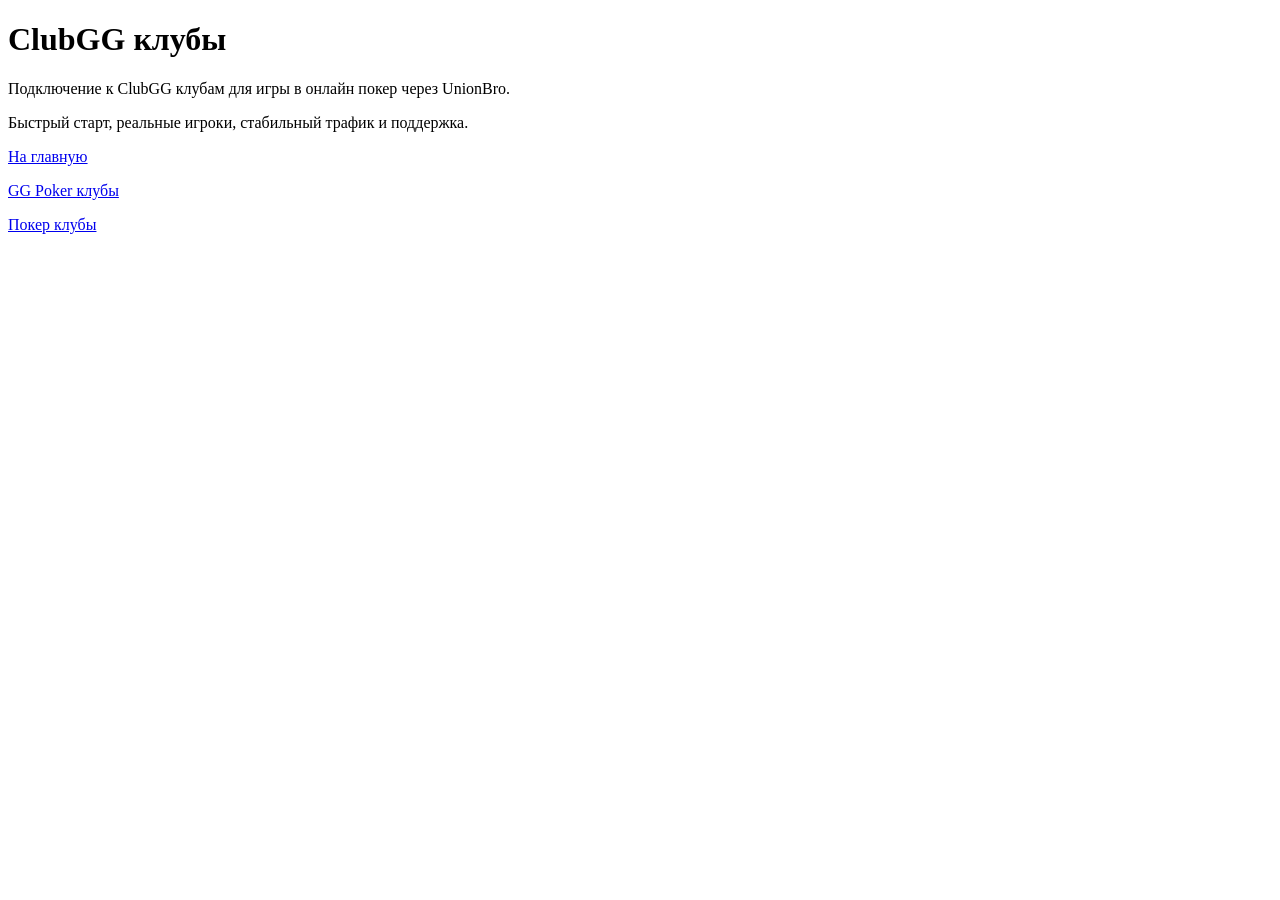
==== clubgg.html @ 5b3dd705 "Create clubgg.html" ====
<!DOCTYPE html>
<html lang="ru">
<head>
  <meta charset="UTF-8" />
  <meta name="viewport" content="width=device-width, initial-scale=1.0" />

  <title>ClubGG клубы — онлайн покер и подключение | UnionBro</title>
  <meta name="description" content="ClubGG клубы — быстрый доступ к онлайн покеру, активные игры, удобное подключение и поддержка от UnionBro." />
  <link rel="canonical" href="https://brouniongg.com/clubgg.html" />

  <meta property="og:title" content="ClubGG клубы — онлайн покер и подключение | UnionBro" />
  <meta property="og:description" content="Подключение к ClubGG клубам, активные столы и онлайн покер." />
  <meta property="og:url" content="https://brouniongg.com/clubgg.html" />
  <meta property="og:image" content="https://brouniongg.com/opengraph.jpg" />
  <meta property="og:type" content="website" />

  <link rel="icon" type="image/png" href="/favicon.png" />
</head>
<body>
  <h1>ClubGG клубы</h1>

  <p>Подключение к ClubGG клубам для игры в онлайн покер через UnionBro.</p>
  <p>Быстрый старт, реальные игроки, стабильный трафик и поддержка.</p>

  <p><a href="/">На главную</a></p>
  <p><a href="/gg-poker.html">GG Poker клубы</a></p>
  <p><a href="/poker-clubs.html">Покер клубы</a></p>
</body>
</html>
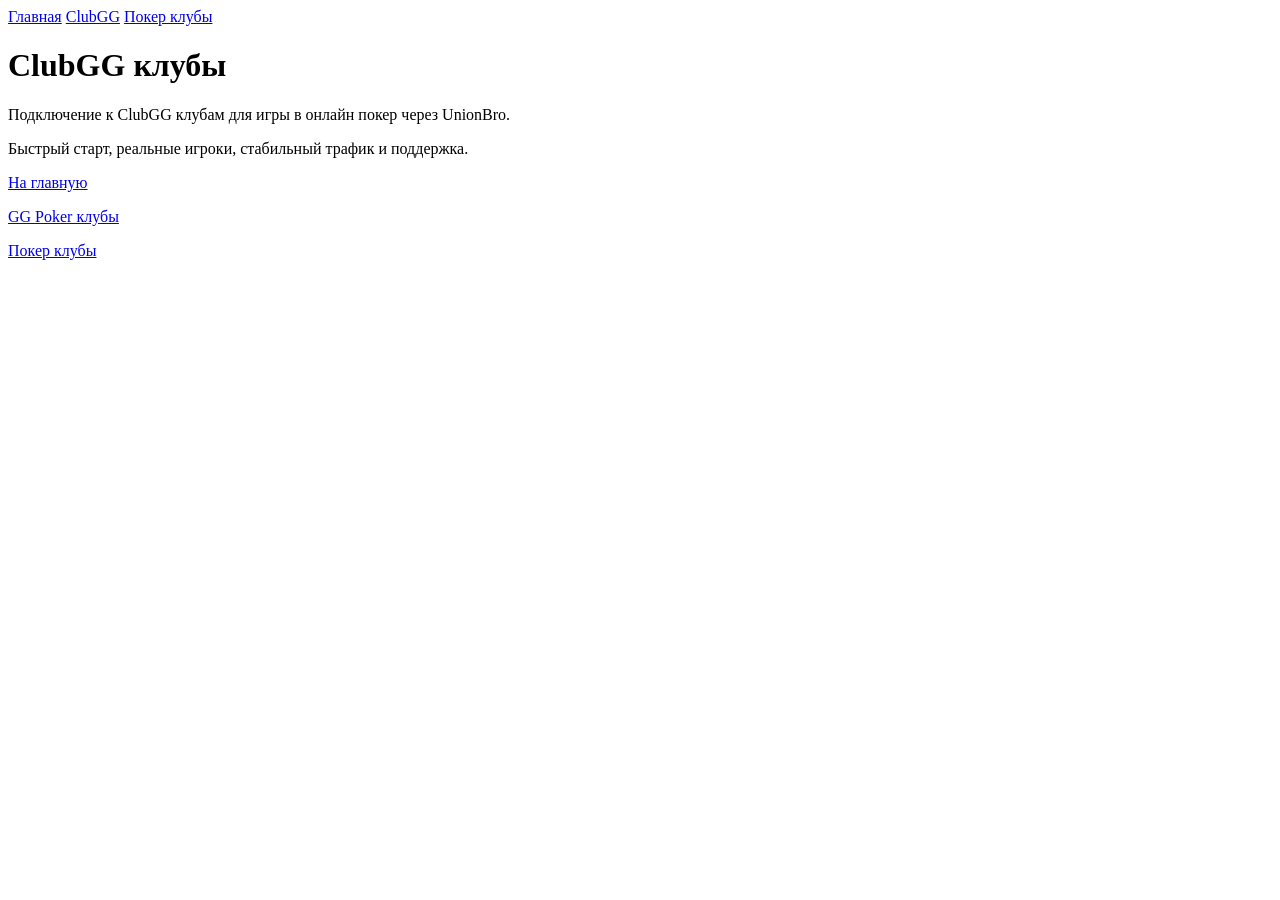
==== commit adaa7561: "Update clubgg.html" ====
--- a/clubgg.html
+++ b/clubgg.html
@@ -17,6 +17,11 @@
   <link rel="icon" type="image/png" href="/favicon.png" />
 </head>
 <body>
+   <nav>
+  <a href="/">Главная</a>
+  <a href="/clubgg.html">ClubGG</a>
+  <a href="/poker-clubs.html">Покер клубы</a>
+</nav>
   <h1>ClubGG клубы</h1>
 
   <p>Подключение к ClubGG клубам для игры в онлайн покер через UnionBro.</p>
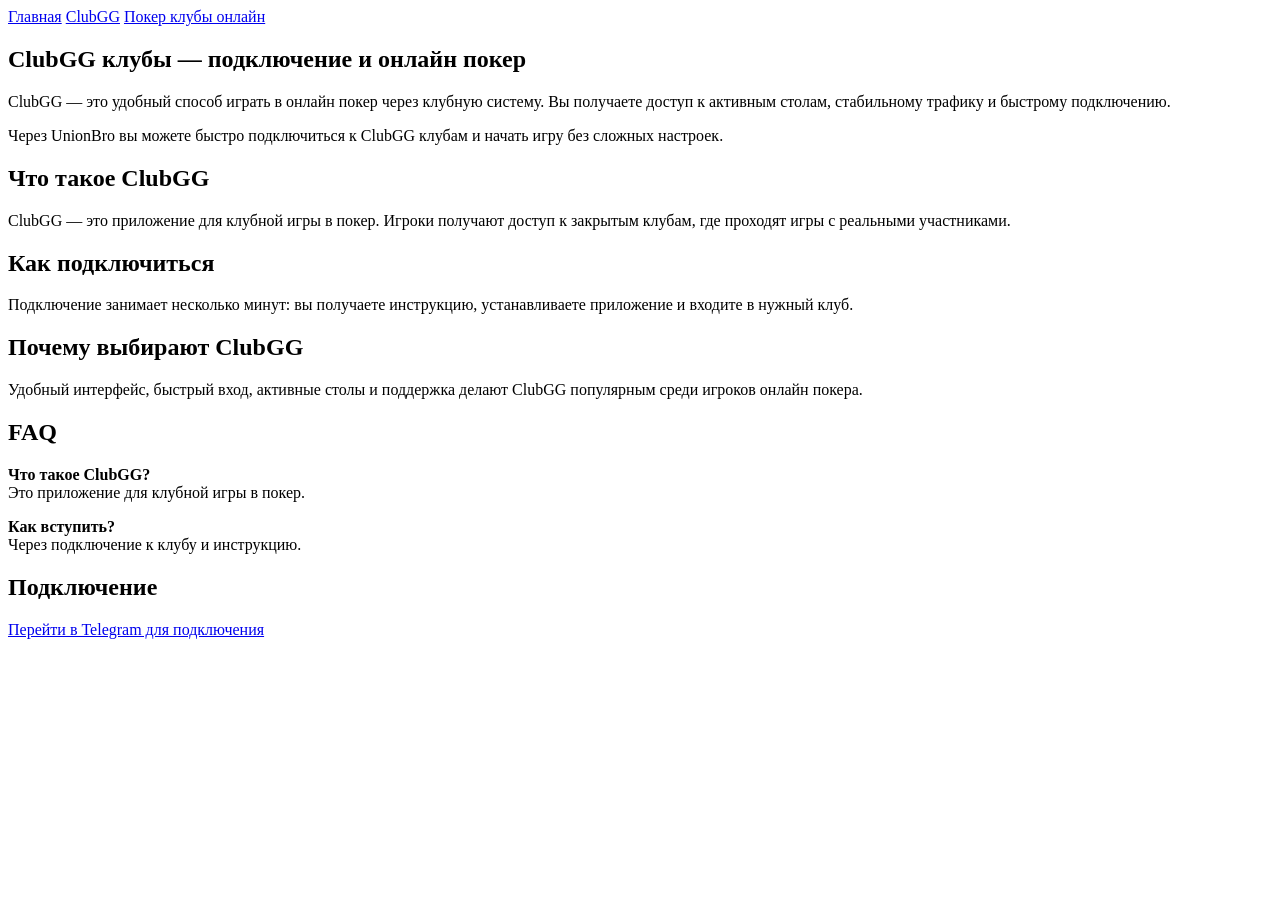
==== commit f3e54973: "Update clubgg.html" ====
--- a/clubgg.html
+++ b/clubgg.html
@@ -17,18 +17,70 @@
   <link rel="icon" type="image/png" href="/favicon.png" />
 </head>
 <body>
-   <nav>
-  <a href="/">Главная</a>
-  <a href="/clubgg.html">ClubGG</a>
-  <a href="/poker-clubs.html">Покер клубы</a>
-</nav>
-  <h1>ClubGG клубы</h1>
 
-  <p>Подключение к ClubGG клубам для игры в онлайн покер через UnionBro.</p>
-  <p>Быстрый старт, реальные игроки, стабильный трафик и поддержка.</p>
+  <nav>
+    <a href="/">Главная</a>
+    <a href="/clubgg.html">ClubGG</a>
+    <a href="/poker-clubs.html">Покер клубы онлайн</a>
+  </nav>
 
-  <p><a href="/">На главную</a></p>
-  <p><a href="/gg-poker.html">GG Poker клубы</a></p>
-  <p><a href="/poker-clubs.html">Покер клубы</a></p>
+  <main>
+
+    <section>
+      <h1>ClubGG клубы — подключение и онлайн покер</h1>
+
+      <p>
+        ClubGG — это удобный способ играть в онлайн покер через клубную систему.
+        Вы получаете доступ к активным столам, стабильному трафику и быстрому подключению.
+      </p>
+
+      <p>
+        Через UnionBro вы можете быстро подключиться к ClubGG клубам и начать игру без сложных настроек.
+      </p>
+    </section>
+
+    <section>
+      <h2>Что такое ClubGG</h2>
+      <p>
+        ClubGG — это приложение для клубной игры в покер. Игроки получают доступ к закрытым клубам,
+        где проходят игры с реальными участниками.
+      </p>
+    </section>
+
+    <section>
+      <h2>Как подключиться</h2>
+      <p>
+        Подключение занимает несколько минут: вы получаете инструкцию, устанавливаете приложение
+        и входите в нужный клуб.
+      </p>
+    </section>
+
+    <section>
+      <h2>Почему выбирают ClubGG</h2>
+      <p>
+        Удобный интерфейс, быстрый вход, активные столы и поддержка делают ClubGG популярным
+        среди игроков онлайн покера.
+      </p>
+    </section>
+
+    <section>
+      <h2>FAQ</h2>
+
+      <p><strong>Что такое ClubGG?</strong><br>
+      Это приложение для клубной игры в покер.</p>
+
+      <p><strong>Как вступить?</strong><br>
+      Через подключение к клубу и инструкцию.</p>
+    </section>
+
+    <section>
+      <h2>Подключение</h2>
+      <p>
+        <a href="ТВОЯ_ССЫЛКА">Перейти в Telegram для подключения</a>
+      </p>
+    </section>
+
+  </main>
+
 </body>
 </html>
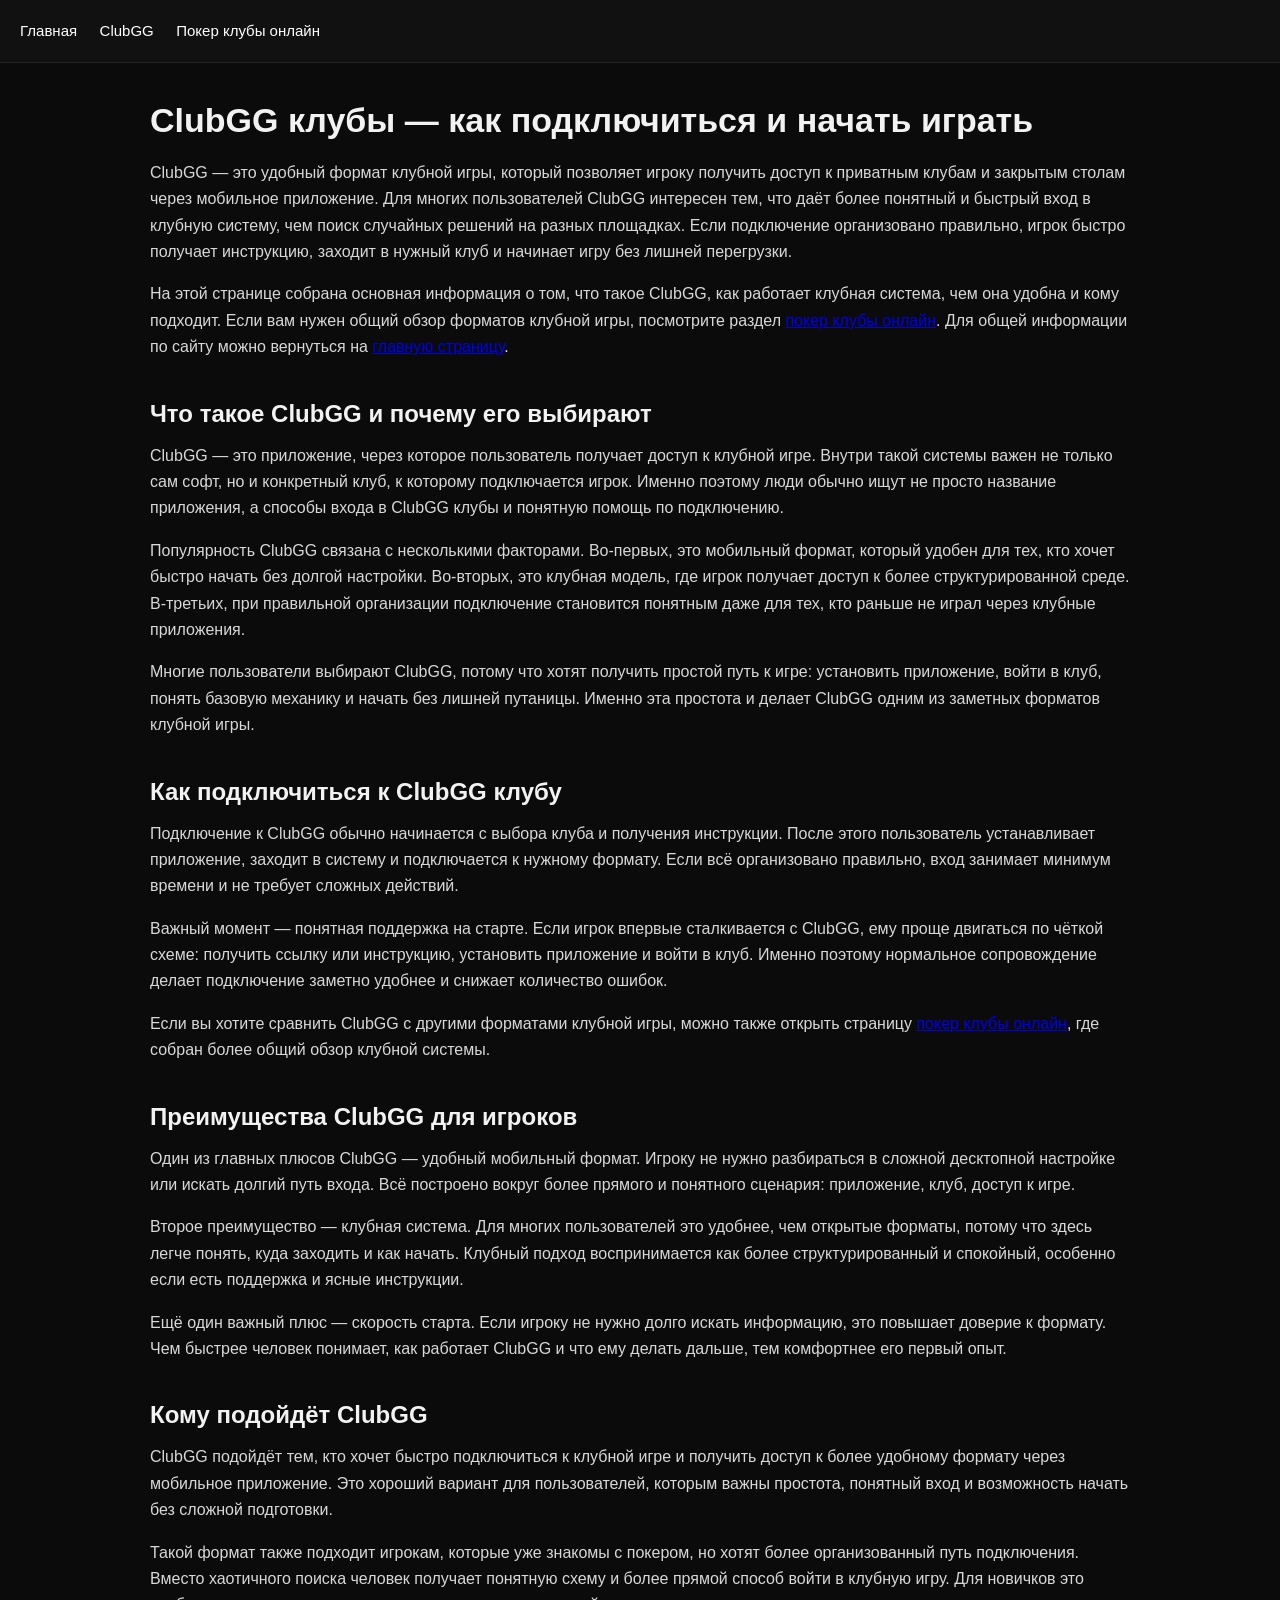
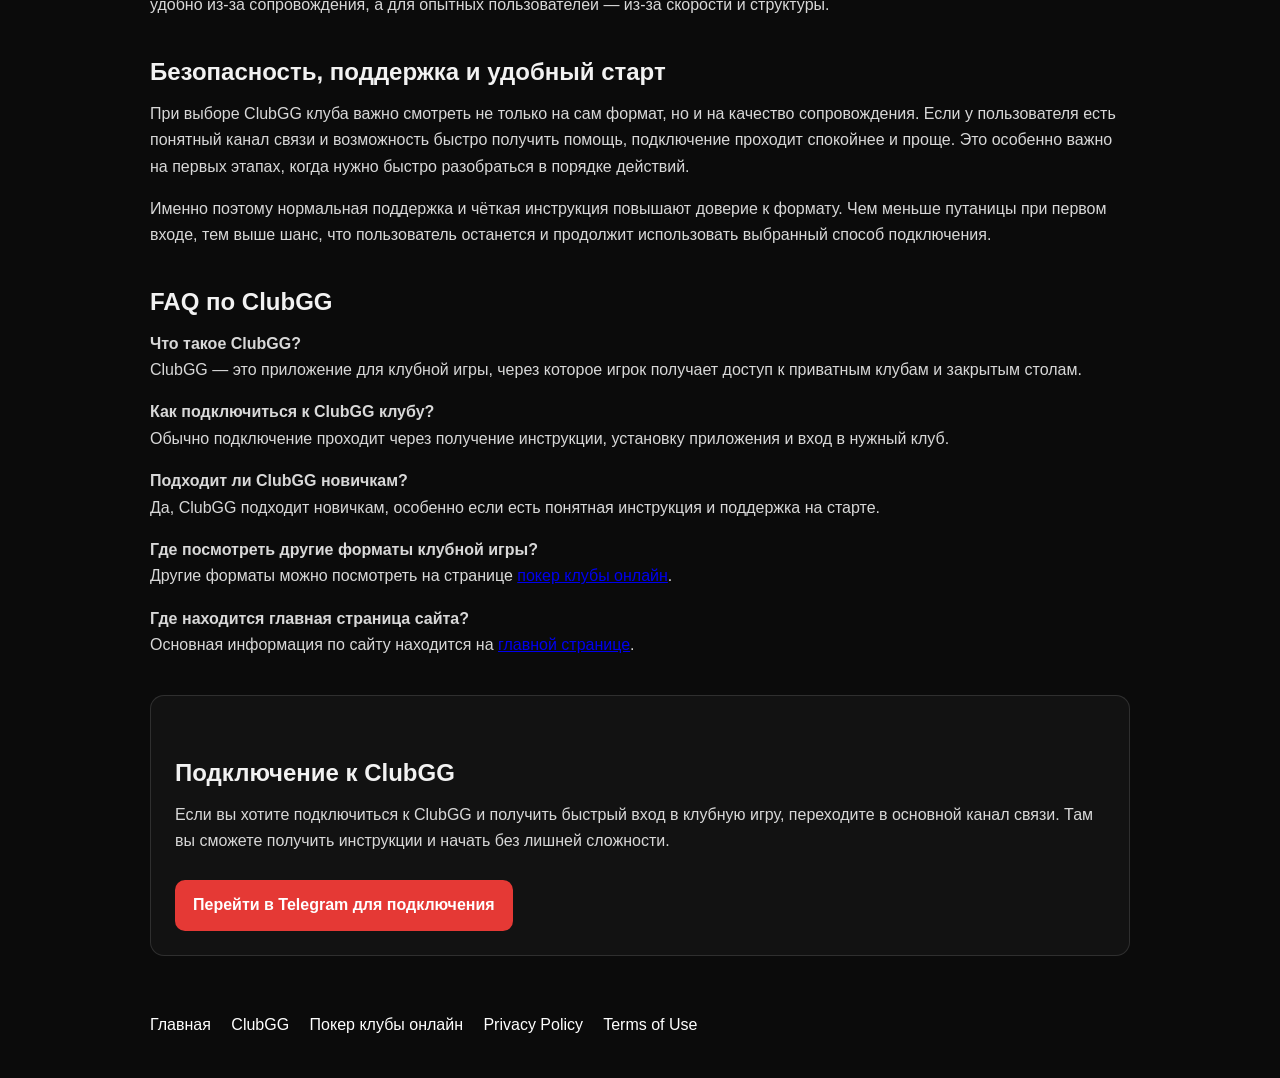
==== commit 82aa6420: "Update clubgg.html" ====
--- a/clubgg.html
+++ b/clubgg.html
@@ -4,20 +4,156 @@
   <meta charset="UTF-8" />
   <meta name="viewport" content="width=device-width, initial-scale=1.0" />
 
-  <title>ClubGG клубы — онлайн покер и подключение | UnionBro</title>
-  <meta name="description" content="ClubGG клубы — быстрый доступ к онлайн покеру, активные игры, удобное подключение и поддержка от UnionBro." />
+  <title>ClubGG клубы — как подключиться и начать играть | UnionBro</title>
+  <meta name="description" content="ClubGG клубы: как подключиться, начать играть, получить быстрый вход, поддержку и доступ к удобному формату клубной игры." />
+  <meta name="robots" content="index, follow" />
   <link rel="canonical" href="https://brouniongg.com/clubgg.html" />
-
-  <meta property="og:title" content="ClubGG клубы — онлайн покер и подключение | UnionBro" />
-  <meta property="og:description" content="Подключение к ClubGG клубам, активные столы и онлайн покер." />
+  <link rel="icon" type="image/png" href="/favicon.png" />
+
+  <meta property="og:type" content="website" />
+  <meta property="og:site_name" content="UnionBro" />
+  <meta property="og:title" content="ClubGG клубы — как подключиться и начать играть | UnionBro" />
+  <meta property="og:description" content="Подключение к ClubGG клубам, быстрый вход, понятный формат игры и поддержка на старте через UnionBro." />
   <meta property="og:url" content="https://brouniongg.com/clubgg.html" />
   <meta property="og:image" content="https://brouniongg.com/opengraph.jpg" />
-  <meta property="og:type" content="website" />
-
-  <link rel="icon" type="image/png" href="/favicon.png" />
+
+  <meta name="twitter:card" content="summary_large_image" />
+  <meta name="twitter:title" content="ClubGG клубы — как подключиться и начать играть | UnionBro" />
+  <meta name="twitter:description" content="Как работает ClubGG, как подключиться к клубу и получить быстрый старт в удобном клубном формате." />
+  <meta name="twitter:image" content="https://brouniongg.com/opengraph.jpg" />
+
+  <script type="application/ld+json">
+  {
+    "@context": "https://schema.org",
+    "@type": "FAQPage",
+    "mainEntity": [
+      {
+        "@type": "Question",
+        "name": "Что такое ClubGG?",
+        "acceptedAnswer": {
+          "@type": "Answer",
+          "text": "ClubGG — это приложение для клубной игры, через которое игрок получает доступ к приватным клубам и закрытым столам."
+        }
+      },
+      {
+        "@type": "Question",
+        "name": "Как подключиться к ClubGG клубу?",
+        "acceptedAnswer": {
+          "@type": "Answer",
+          "text": "Обычно подключение проходит через получение инструкции, установку приложения и вход в нужный клуб."
+        }
+      },
+      {
+        "@type": "Question",
+        "name": "Подходит ли ClubGG новичкам?",
+        "acceptedAnswer": {
+          "@type": "Answer",
+          "text": "Да, ClubGG подходит новичкам, особенно если есть понятная инструкция и поддержка на старте."
+        }
+      },
+      {
+        "@type": "Question",
+        "name": "Где посмотреть другие форматы клубной игры?",
+        "acceptedAnswer": {
+          "@type": "Answer",
+          "text": "Другие форматы можно посмотреть на странице 'Покер клубы онлайн'."
+        }
+      },
+      {
+        "@type": "Question",
+        "name": "Где находится главная страница сайта?",
+        "acceptedAnswer": {
+          "@type": "Answer",
+          "text": "Основная информация по сайту находится на главной странице."
+        }
+      }
+    ]
+  }
+  </script>
+
+  <style>
+    body {
+      margin: 0;
+      font-family: Arial, sans-serif;
+      line-height: 1.65;
+      background: #0b0b0b;
+      color: #f2f2f2;
+    }
+
+    nav {
+      padding: 18px 20px;
+      border-bottom: 1px solid rgba(255,255,255,0.08);
+      background: #111;
+    }
+
+    nav a {
+      color: #fff;
+      text-decoration: none;
+      margin-right: 18px;
+      font-size: 15px;
+    }
+
+    main {
+      max-width: 980px;
+      margin: 0 auto;
+      padding: 36px 20px 56px;
+    }
+
+    h1, h2 {
+      line-height: 1.25;
+      margin-top: 0;
+    }
+
+    h1 {
+      font-size: 34px;
+      margin-bottom: 18px;
+    }
+
+    h2 {
+      font-size: 24px;
+      margin-bottom: 14px;
+      margin-top: 38px;
+    }
+
+    p {
+      margin: 0 0 16px;
+      color: #d8d8d8;
+    }
+
+    .cta-box {
+      margin-top: 36px;
+      padding: 24px;
+      border: 1px solid rgba(255,255,255,0.12);
+      border-radius: 14px;
+      background: rgba(255,255,255,0.03);
+    }
+
+    .cta-link {
+      display: inline-block;
+      margin-top: 10px;
+      padding: 12px 18px;
+      border-radius: 10px;
+      background: #e53935;
+      color: #fff;
+      text-decoration: none;
+      font-weight: bold;
+    }
+
+    footer {
+      max-width: 980px;
+      margin: 0 auto;
+      padding: 0 20px 40px;
+      color: #aaa;
+    }
+
+    footer a {
+      color: #fff;
+      text-decoration: none;
+      margin-right: 16px;
+    }
+  </style>
 </head>
 <body>
-
   <nav>
     <a href="/">Главная</a>
     <a href="/clubgg.html">ClubGG</a>
@@ -25,62 +161,145 @@
   </nav>
 
   <main>
-
-    <section>
-      <h1>ClubGG клубы — подключение и онлайн покер</h1>
-
-      <p>
-        ClubGG — это удобный способ играть в онлайн покер через клубную систему.
-        Вы получаете доступ к активным столам, стабильному трафику и быстрому подключению.
-      </p>
-
-      <p>
-        Через UnionBro вы можете быстро подключиться к ClubGG клубам и начать игру без сложных настроек.
-      </p>
-    </section>
-
-    <section>
-      <h2>Что такое ClubGG</h2>
-      <p>
-        ClubGG — это приложение для клубной игры в покер. Игроки получают доступ к закрытым клубам,
-        где проходят игры с реальными участниками.
-      </p>
-    </section>
-
-    <section>
-      <h2>Как подключиться</h2>
-      <p>
-        Подключение занимает несколько минут: вы получаете инструкцию, устанавливаете приложение
-        и входите в нужный клуб.
-      </p>
-    </section>
-
-    <section>
-      <h2>Почему выбирают ClubGG</h2>
-      <p>
-        Удобный интерфейс, быстрый вход, активные столы и поддержка делают ClubGG популярным
-        среди игроков онлайн покера.
-      </p>
-    </section>
-
-    <section>
-      <h2>FAQ</h2>
-
+    <section>
+      <h1>ClubGG клубы — как подключиться и начать играть</h1>
+      <p>
+        ClubGG — это удобный формат клубной игры, который позволяет игроку получить доступ к приватным
+        клубам и закрытым столам через мобильное приложение. Для многих пользователей ClubGG интересен
+        тем, что даёт более понятный и быстрый вход в клубную систему, чем поиск случайных решений на
+        разных площадках. Если подключение организовано правильно, игрок быстро получает инструкцию,
+        заходит в нужный клуб и начинает игру без лишней перегрузки.
+      </p>
+      <p>
+        На этой странице собрана основная информация о том, что такое ClubGG, как работает клубная система,
+        чем она удобна и кому подходит. Если вам нужен общий обзор форматов клубной игры, посмотрите раздел
+        <a href="/poker-clubs.html">покер клубы онлайн</a>. Для общей информации по сайту можно вернуться
+        на <a href="/">главную страницу</a>.
+      </p>
+    </section>
+
+    <section>
+      <h2>Что такое ClubGG и почему его выбирают</h2>
+      <p>
+        ClubGG — это приложение, через которое пользователь получает доступ к клубной игре. Внутри такой
+        системы важен не только сам софт, но и конкретный клуб, к которому подключается игрок. Именно поэтому
+        люди обычно ищут не просто название приложения, а способы входа в ClubGG клубы и понятную помощь
+        по подключению.
+      </p>
+      <p>
+        Популярность ClubGG связана с несколькими факторами. Во-первых, это мобильный формат, который удобен
+        для тех, кто хочет быстро начать без долгой настройки. Во-вторых, это клубная модель, где игрок
+        получает доступ к более структурированной среде. В-третьих, при правильной организации подключение
+        становится понятным даже для тех, кто раньше не играл через клубные приложения.
+      </p>
+      <p>
+        Многие пользователи выбирают ClubGG, потому что хотят получить простой путь к игре: установить
+        приложение, войти в клуб, понять базовую механику и начать без лишней путаницы. Именно эта простота
+        и делает ClubGG одним из заметных форматов клубной игры.
+      </p>
+    </section>
+
+    <section>
+      <h2>Как подключиться к ClubGG клубу</h2>
+      <p>
+        Подключение к ClubGG обычно начинается с выбора клуба и получения инструкции. После этого пользователь
+        устанавливает приложение, заходит в систему и подключается к нужному формату. Если всё организовано
+        правильно, вход занимает минимум времени и не требует сложных действий.
+      </p>
+      <p>
+        Важный момент — понятная поддержка на старте. Если игрок впервые сталкивается с ClubGG, ему проще
+        двигаться по чёткой схеме: получить ссылку или инструкцию, установить приложение и войти в клуб.
+        Именно поэтому нормальное сопровождение делает подключение заметно удобнее и снижает количество ошибок.
+      </p>
+      <p>
+        Если вы хотите сравнить ClubGG с другими форматами клубной игры, можно также открыть страницу
+        <a href="/poker-clubs.html">покер клубы онлайн</a>, где собран более общий обзор клубной системы.
+      </p>
+    </section>
+
+    <section>
+      <h2>Преимущества ClubGG для игроков</h2>
+      <p>
+        Один из главных плюсов ClubGG — удобный мобильный формат. Игроку не нужно разбираться в сложной
+        десктопной настройке или искать долгий путь входа. Всё построено вокруг более прямого и понятного
+        сценария: приложение, клуб, доступ к игре.
+      </p>
+      <p>
+        Второе преимущество — клубная система. Для многих пользователей это удобнее, чем открытые форматы,
+        потому что здесь легче понять, куда заходить и как начать. Клубный подход воспринимается как более
+        структурированный и спокойный, особенно если есть поддержка и ясные инструкции.
+      </p>
+      <p>
+        Ещё один важный плюс — скорость старта. Если игроку не нужно долго искать информацию, это повышает
+        доверие к формату. Чем быстрее человек понимает, как работает ClubGG и что ему делать дальше, тем
+        комфортнее его первый опыт.
+      </p>
+    </section>
+
+    <section>
+      <h2>Кому подойдёт ClubGG</h2>
+      <p>
+        ClubGG подойдёт тем, кто хочет быстро подключиться к клубной игре и получить доступ к более удобному
+        формату через мобильное приложение. Это хороший вариант для пользователей, которым важны простота,
+        понятный вход и возможность начать без сложной подготовки.
+      </p>
+      <p>
+        Такой формат также подходит игрокам, которые уже знакомы с покером, но хотят более организованный путь
+        подключения. Вместо хаотичного поиска человек получает понятную схему и более прямой способ войти в
+        клубную игру. Для новичков это удобно из-за сопровождения, а для опытных пользователей — из-за скорости
+        и структуры.
+      </p>
+    </section>
+
+    <section>
+      <h2>Безопасность, поддержка и удобный старт</h2>
+      <p>
+        При выборе ClubGG клуба важно смотреть не только на сам формат, но и на качество сопровождения.
+        Если у пользователя есть понятный канал связи и возможность быстро получить помощь, подключение
+        проходит спокойнее и проще. Это особенно важно на первых этапах, когда нужно быстро разобраться
+        в порядке действий.
+      </p>
+      <p>
+        Именно поэтому нормальная поддержка и чёткая инструкция повышают доверие к формату. Чем меньше
+        путаницы при первом входе, тем выше шанс, что пользователь останется и продолжит использовать
+        выбранный способ подключения.
+      </p>
+    </section>
+
+    <section>
+      <h2>FAQ по ClubGG</h2>
       <p><strong>Что такое ClubGG?</strong><br>
-      Это приложение для клубной игры в покер.</p>
-
-      <p><strong>Как вступить?</strong><br>
-      Через подключение к клубу и инструкцию.</p>
-    </section>
-
-    <section>
-      <h2>Подключение</h2>
-      <p>
-        <a href="ТВОЯ_ССЫЛКА">Перейти в Telegram для подключения</a>
-      </p>
-    </section>
-
+      ClubGG — это приложение для клубной игры, через которое игрок получает доступ к приватным клубам и закрытым столам.</p>
+
+      <p><strong>Как подключиться к ClubGG клубу?</strong><br>
+      Обычно подключение проходит через получение инструкции, установку приложения и вход в нужный клуб.</p>
+
+      <p><strong>Подходит ли ClubGG новичкам?</strong><br>
+      Да, ClubGG подходит новичкам, особенно если есть понятная инструкция и поддержка на старте.</p>
+
+      <p><strong>Где посмотреть другие форматы клубной игры?</strong><br>
+      Другие форматы можно посмотреть на странице <a href="/poker-clubs.html">покер клубы онлайн</a>.</p>
+
+      <p><strong>Где находится главная страница сайта?</strong><br>
+      Основная информация по сайту находится на <a href="/">главной странице</a>.</p>
+    </section>
+
+    <section class="cta-box">
+      <h2>Подключение к ClubGG</h2>
+      <p>
+        Если вы хотите подключиться к ClubGG и получить быстрый вход в клубную игру, переходите в основной
+        канал связи. Там вы сможете получить инструкции и начать без лишней сложности.
+      </p>
+      <a class="cta-link" href="ТВОЯ_ССЫЛКА_НА_TELEGRAM">Перейти в Telegram для подключения</a>
+    </section>
   </main>
 
+  <footer>
+    <a href="/">Главная</a>
+    <a href="/clubgg.html">ClubGG</a>
+    <a href="/poker-clubs.html">Покер клубы онлайн</a>
+    <a href="/privacy.html">Privacy Policy</a>
+    <a href="/terms.html">Terms of Use</a>
+  </footer>
 </body>
 </html>
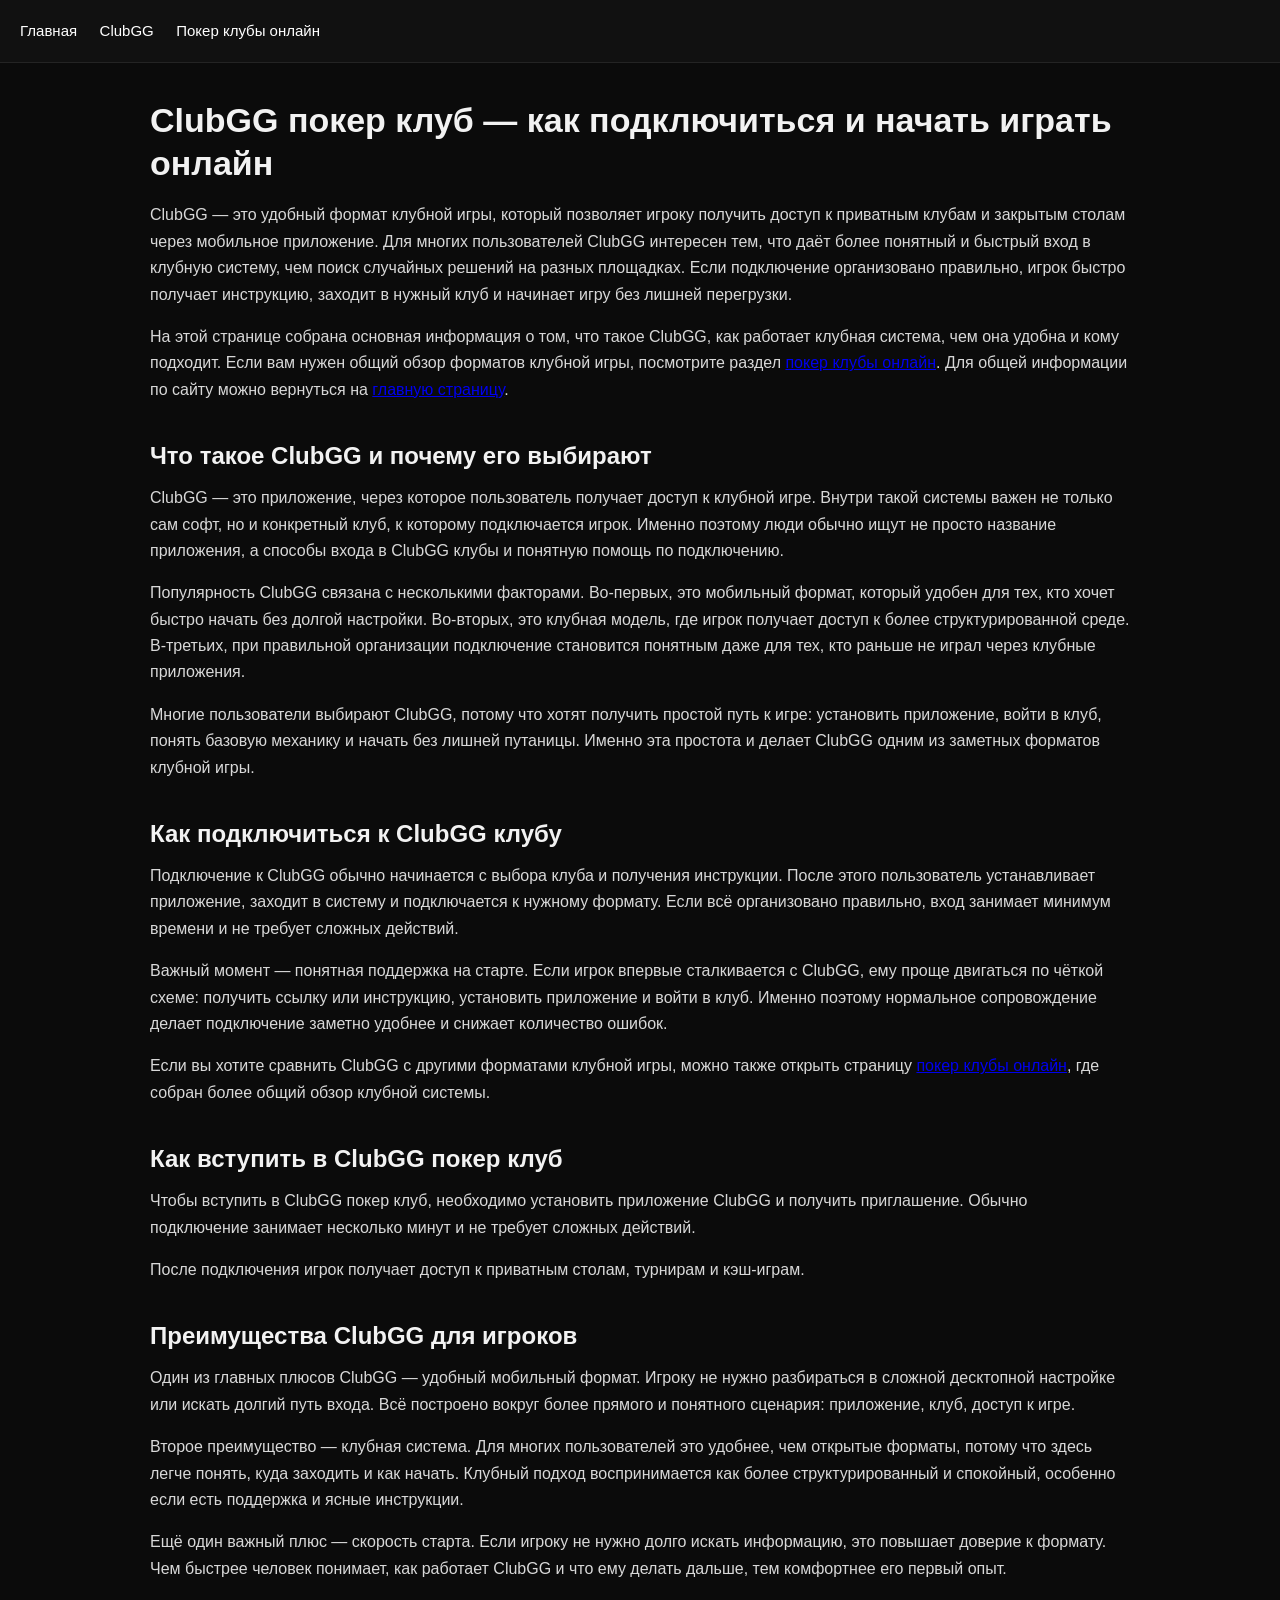
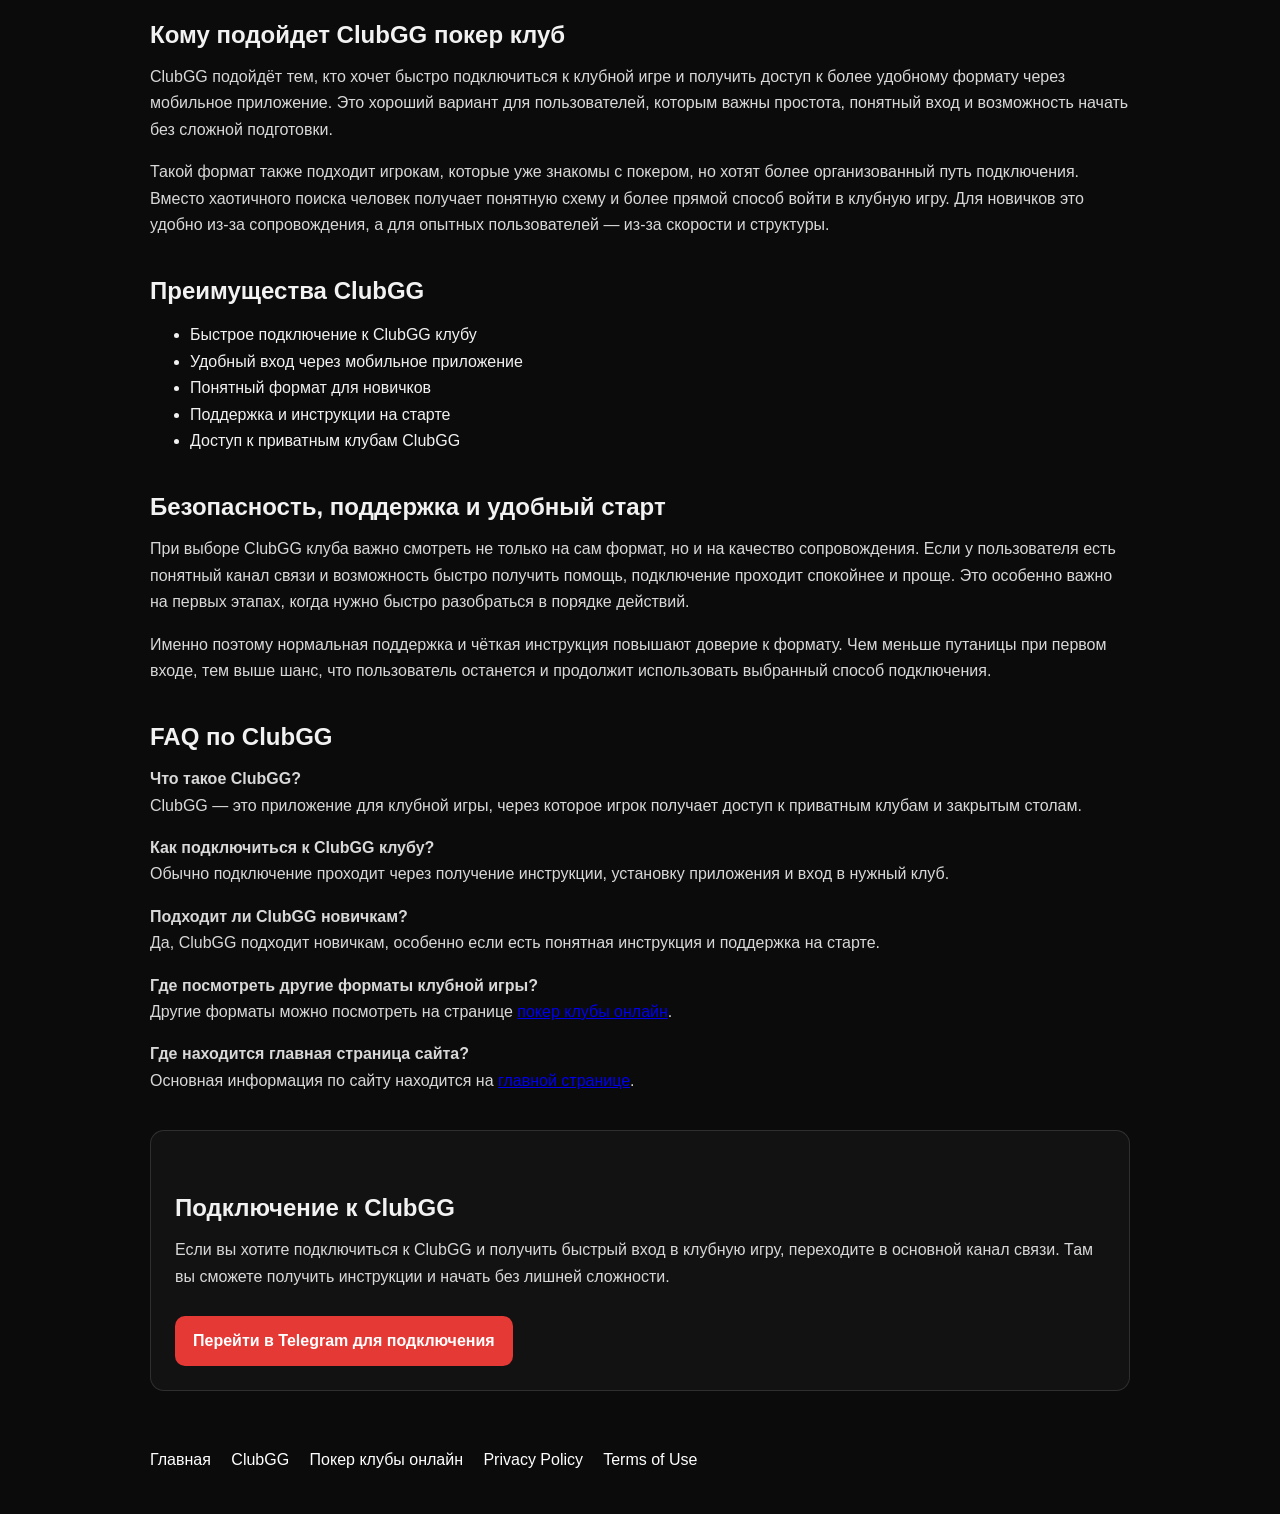
==== commit e4a2e705: "Update clubgg.html" ====
--- a/clubgg.html
+++ b/clubgg.html
@@ -4,9 +4,9 @@
   <meta charset="UTF-8" />
   <meta name="viewport" content="width=device-width, initial-scale=1.0" />
 
-  <title>ClubGG клубы — как подключиться и начать играть | UnionBro</title>
-  <meta name="description" content="ClubGG клубы: как подключиться, начать играть, получить быстрый вход, поддержку и доступ к удобному формату клубной игры." />
-  <meta name="robots" content="index, follow" />
+  <title>ClubGG покер клуб — как вступить, подключиться и начать играть | UnionBro</title>
+  <meta name="description" content="ClubGG покер клуб: как вступить, подключиться и начать играть онлайн. Удобный вход, понятная инструкция, поддержка и обзор формата ClubGG." />
+  <meta name="robots" content="index, follow, max-image-preview:large, max-snippet:-1, max-video-preview:-1" />
   <link rel="canonical" href="https://brouniongg.com/clubgg.html" />
   <link rel="icon" type="image/png" href="/favicon.png" />
 
@@ -162,7 +162,7 @@
 
   <main>
     <section>
-      <h1>ClubGG клубы — как подключиться и начать играть</h1>
+      <h1>ClubGG покер клуб — как подключиться и начать играть онлайн</h1>
       <p>
         ClubGG — это удобный формат клубной игры, который позволяет игроку получить доступ к приватным
         клубам и закрытым столам через мобильное приложение. Для многих пользователей ClubGG интересен
@@ -216,6 +216,17 @@
         <a href="/poker-clubs.html">покер клубы онлайн</a>, где собран более общий обзор клубной системы.
       </p>
     </section>
+    
+    <section>
+  <h2>Как вступить в ClubGG покер клуб</h2>
+  <p>
+    Чтобы вступить в ClubGG покер клуб, необходимо установить приложение ClubGG и получить приглашение.
+    Обычно подключение занимает несколько минут и не требует сложных действий.
+  </p>
+  <p>
+    После подключения игрок получает доступ к приватным столам, турнирам и кэш-играм.
+  </p>
+</section>
 
     <section>
       <h2>Преимущества ClubGG для игроков</h2>
@@ -237,7 +248,7 @@
     </section>
 
     <section>
-      <h2>Кому подойдёт ClubGG</h2>
+      <h2>Кому подойдет ClubGG покер клуб</h2>
       <p>
         ClubGG подойдёт тем, кто хочет быстро подключиться к клубной игре и получить доступ к более удобному
         формату через мобильное приложение. Это хороший вариант для пользователей, которым важны простота,
@@ -250,6 +261,17 @@
         и структуры.
       </p>
     </section>
+    
+    <section>
+  <h2>Преимущества ClubGG</h2>
+  <ul>
+    <li>Быстрое подключение к ClubGG клубу</li>
+    <li>Удобный вход через мобильное приложение</li>
+    <li>Понятный формат для новичков</li>
+    <li>Поддержка и инструкции на старте</li>
+    <li>Доступ к приватным клубам ClubGG</li>
+  </ul>
+</section>
 
     <section>
       <h2>Безопасность, поддержка и удобный старт</h2>
@@ -290,7 +312,7 @@
         Если вы хотите подключиться к ClubGG и получить быстрый вход в клубную игру, переходите в основной
         канал связи. Там вы сможете получить инструкции и начать без лишней сложности.
       </p>
-      <a class="cta-link" href="ТВОЯ_ССЫЛКА_НА_TELEGRAM">Перейти в Telegram для подключения</a>
+      <a class="cta-link" href="https://t.me/unionbropoker">Перейти в Telegram для подключения</a>
     </section>
   </main>
 
